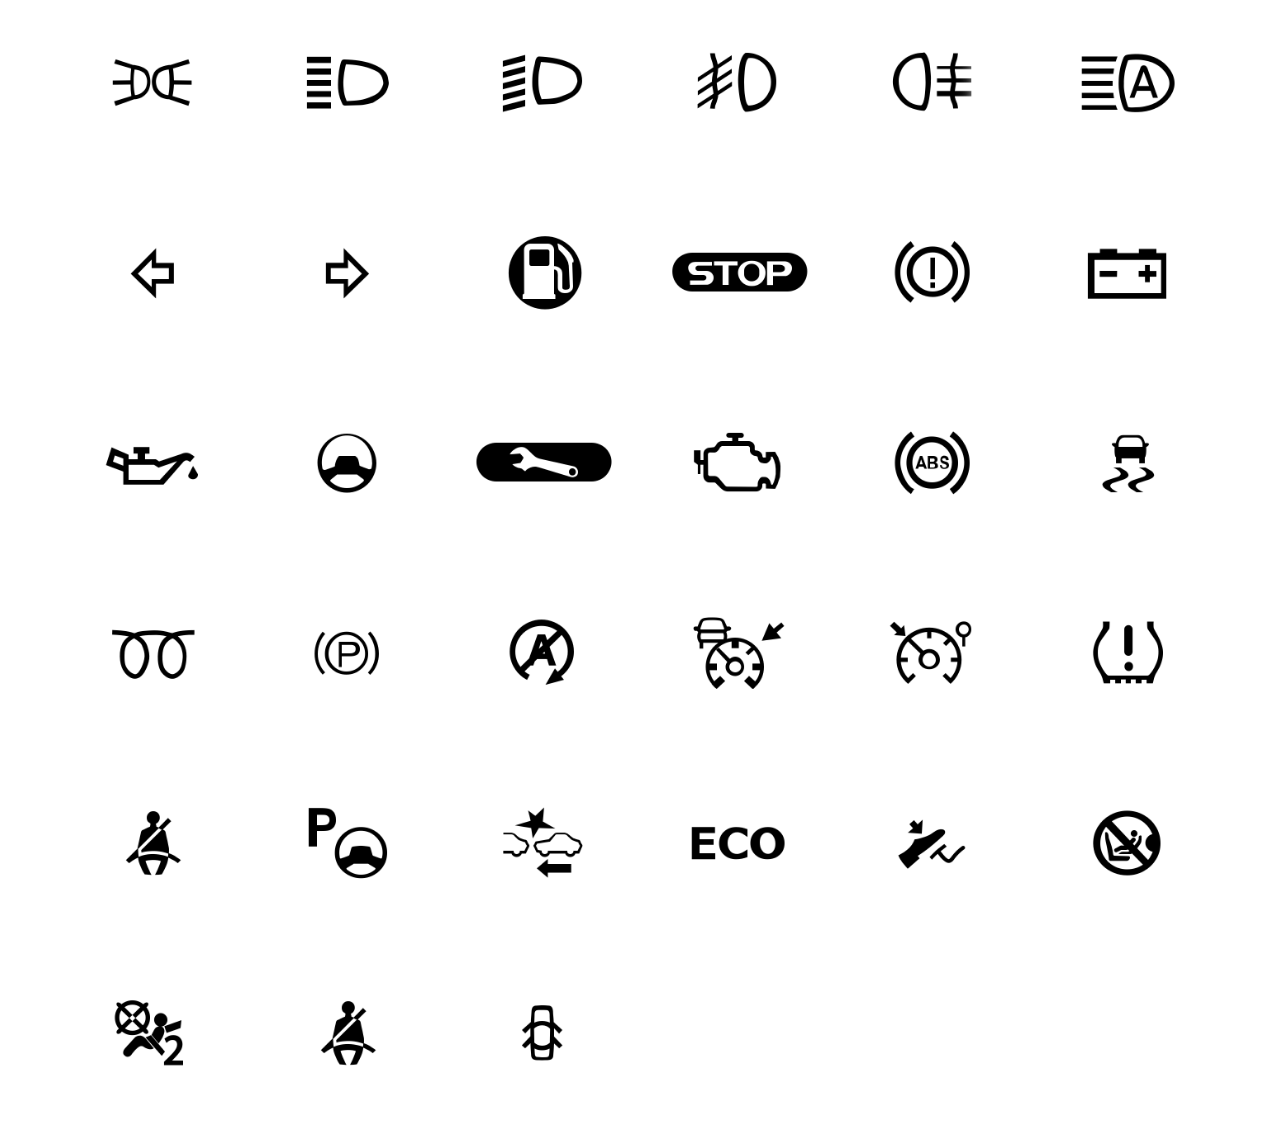
==== ikazisiklari.html @ 02b35e6b "Update ikazisiklari.html" ====
<!DOCTYPE html>
<html lang="en">
  <head>
    <meta charset="utf-8">
    <meta http-equiv="X-UA-Compatible" content="IE=edge">
    <meta name="viewport" content="width=device-width, initial-scale=1.0">
    <meta name="description" content="">
    <meta name="author" content="">
    <title>Uyarı Işıkları</title>
	<script src="http://ajax.googleapis.com/ajax/libs/jquery/1.7.1/jquery.min.js" type="text/javascript"></script>
	  <script src="jquery-3.2.1.min.js"></script>
	<script src="js/photo-gallery.js"></script>
    <link href="https://cdnjs.cloudflare.com/ajax/libs/twitter-bootstrap/3.3.2/css/bootstrap.min.css" rel="stylesheet">
     
    
  </head>
	
  <style>
      ul {         
          padding:0 0 0 0;
          margin:0 0 0 0;
      }
      ul li {     
          list-style:none;
          margin-bottom:25px;           
      }
      ul li img {
          cursor: pointer;
      }
      .modal-body {
          padding:5px !important;
      }
      .modal-content {
          border-radius:0;
      }
      .modal-dialog img {
          text-align:center;
          margin:0 auto;
      }
    .controls{          
        width:50px;
        display:block;
        font-size:11px;
        padding-top:8px;
        font-weight:bold;          
    }
    .next {
        float:right;
        text-align:right;
    }
      /*override modal for demo only*/
      .modal-dialog {
          max-width:500px;
          padding-top: 90px;
      }
      @media screen and (min-width: 768px){
          .modal-dialog {
              width:500px;
              padding-top: 90px;
          }          
      }
      @media screen and (max-width:1500px){
          #ads {
              display:none;
          }
      }
  </style>
  <body>    
    <div class="container">    
        
        <ul class="row">
            <li class="col-lg-2 col-md-2 col-sm-3 col-xs-4">
                <img class="img-responsive" src="ikazışıkları/1.png" title="Park lambaları ikaz ışığı">
            </li>
            <li class="col-lg-2 col-md-2 col-sm-3 col-xs-4">
                <img class="img-responsive" src="ikazışıkları/2.png" title="Uzun farlar ikaz ışığı">
            </li>
            <li class="col-lg-2 col-md-2 col-sm-3 col-xs-4">
                <img class="img-responsive" src="ikazışıkları/3.png" title="Kısa farlar ikaz ışığı">
            </li>
            <li class="col-lg-2 col-md-2 col-sm-3 col-xs-4">
                <img class="img-responsive" src="ikazışıkları/4.png" title="Ön sis farları ikaz ışığı">
            </li>
            <li class="col-lg-2 col-md-2 col-sm-3 col-xs-4">
                <img class="img-responsive" src="ikazışıkları/5.png" title="Arka sis lambaları ikaz ışığı">
            </li>
            <li class="col-lg-2 col-md-2 col-sm-3 col-xs-4">
                <img class="img-responsive" src="ikazışıkları/6.png" title="Uzun farlar ikaz ışığı">
            </li>
            <li class="col-lg-2 col-md-2 col-sm-3 col-xs-4">
                <img class="img-responsive" src="ikazışıkları/7.png" title="Sol sinyal lambası ikaz ışığı">
            </li>
            <li class="col-lg-2 col-md-2 col-sm-3 col-xs-4">
                <img class="img-responsive" src="ikazışıkları/8.png" title="Sağ sinyal lambaları ikaz ışığı">
            </li>
            <li class="col-lg-2 col-md-2 col-sm-3 col-xs-4">
                <img class="img-responsive" src="ikazışıkları/9.png" title="Yakıt seviyesi minimum ikaz ışığı : Kontağın açılmasıyla veya motorun çalıştırılmasıyla turuncu yanar ardından birkaç saniye sonra söner.Sürüş esnasında bir sesli sinyalle birlikte turuncu yanarsa, en kısa sürede seviyeyi tamamlayınız. Aracınızı yaklaşık 50 km daha sürebilirsiniz.">
            </li>
            <li class="col-lg-2 col-md-2 col-sm-3 col-xs-4">
               <img class="img-responsive" src="ikazışıkları/10.png" title="Zorunlu duruş ikaz ışığı : Kontak açıldığında veya motor çalıştırıldığında yanar ve motor çalışır çalışmaz söner. Diğer ikaz ışıkları ve/veya mesajlarla birlikte yanar ve aynı anda bir sinyal sesi duyulur.İkaz ışığı, güvenliğiniz için trafik kurallarına uygun olarak derhal durulmasını zorunlu kılar. Motoru durdurunuz ve yeniden çalıştırmayınız.Bir Marka Yetkili Servisi’ne danışınız.">
            </li>
            <li class="col-lg-2 col-md-2 col-sm-3 col-xs-4">
               <img class="img-responsive" src="ikazışıkları/11.png" title="Fren devresinde arıza ikaz ışığı : Kontak açıldığında veya motor çalıştırıldığında yanar, ardından birkaç saniye sonra söner.Fren yapıldığında Zorunlu duruş ikaz ışığıyla birlikte yanar ve aynı zamanda bir sinyal sesi duyulursa, bu, fren hidroliği seviyesinin düştüğünü ya da fren sisteminde bir arıza olduğunu gösterir. Aracı durdurunuz ve bir Marka Yetkili Servisi’ni arayınız.">
            </li>
            <li class="col-lg-2 col-md-2 col-sm-3 col-xs-4">
               <img class="img-responsive" src="ikazışıkları/12.png" title="Akümülatör şarj ikaz ışığı : Kontak açıldığında veya motor çalıştırıldığında yanar, ardından birkaç saniye sonra söner.Seyir halindeyken Zorunlu duruş ikaz ışığıyla birlikte yanar ve aynı zamanda bir sinyal sesi duyulursa, bu elektrik devresinde aşırı şarj ya da düşük şarj olduğunu gösterir.Aracı durdurunuz ve bir Marka Yetkili Servisi’ni arayınız.">
            </li>
            <li class="col-lg-2 col-md-2 col-sm-3 col-xs-4">
               <img class="img-responsive" src="ikazışıkları/13.png" title="Yağ basıncı ikaz ışığı: Kontak açıldığında veya motor çalıştırıldığında yanar, ardından birkaç saniye sonra söner.Seyir halindeyken Zorunlu duruş ikaz ışığı birlikte yanar ve aynı zamanda sinyal sesi duyulursa, mutlaka aracı durdurunuz ve kontağı kapatınız.Yağ seviyesini kontrol ediniz. Seviye normalse, sorun başka bir nedenden kaynaklanıyordur. Bir Marka Yetkili Servisi’ne danışınız.">
            </li>
            <li class="col-lg-2 col-md-2 col-sm-3 col-xs-4">
               <img class="img-responsive" src="ikazışıkları/14.png" title="Değişken takviyeli direksiyon ikaz ışığı : Kontak açıldığında veya motor çalıştırıldığında yanar, ardından birkaç saniye sonra söner.Sürüş esnasında Zorunlu duruş ikaz ışığıyla birlikte yanarsa, bu sistemde bir arıza olduğunu gösterir.Bir Marka Yetkili Servisi’ne danışın.">
            </li>
            <li class="col-lg-2 col-md-2 col-sm-3 col-xs-4">
               <img class="img-responsive" src="ikazışıkları/15.png" title="İkaz ışığı : Kontak açıldığında veya motor çalıştırıldığında yanar ve motor çalışır çalışmaz söner. Diğer ikaz ışıkları ve/veya mesajlarla birlikte gösterge tablosunda yanar.Dikkatli bir şekilde en kısa süre içinde Marka Yetkili Servisi’ne gitmenizi gerektirir. Bu uyarıya uyulmaması, aracın hasar görmesine yol açabilir.">
            </li>
            <li class="col-lg-2 col-md-2 col-sm-3 col-xs-4">
                <img class="img-responsive" src="ikazışıkları/16.png" title="Hava kirliliğini önleyici sistem kontrolü ikaz ışığı : Bununla donatılmış araçlarda bu ışık, motor çalıştırıldığında yanar ve araca bağlı olarak kontak kapatıldığında araç, motor bekleme aşamasındaysa (2. bölümdeki “Stop and Start İşlevi” ile ilgili bilgilere bakınız) ışık söner.–Sürekli yanmaya devam ederse, bir an önce Marka Yetkili Servisi’ne başvurunuz;–yanıp sönerse, motor devrini yanıp sönme kesilene dek düşürünüz. Vakit geçirmeden Marka Yetkili Servisi’ne başvurunuz.Bölüm 2’deki “Hava kirliliğini önleme, yakıt ekonomisi ve sürüş ile ilgili öneriler” paragrafına bakınız.">
            </li>
            <li class="col-lg-2 col-md-2 col-sm-3 col-xs-4">
               <img class="img-responsive" src="ikazışıkları/17.png" title="ABS fren sistemi ikaz ışığı : Kontak açıldığında veya motor çalıştırıldığında yanar, ardından birkaç saniye sonra söner.Araç seyir halindeyken yanması, ABS sisteminde bir arıza olduğuna işaret eder.Bu durumda fren sistemi, ABS fren sistemi olmayan bir aracın sistemi gibidir. Vakit geçirmeden Marka Yetkili Servisi'ne başvurunuz.">
            </li>
            <li class="col-lg-2 col-md-2 col-sm-3 col-xs-4">
                <img class="img-responsive" src="ikazışıkları/18.png" title="ESP ( ESC) ve antipatinaj sistemi ikaz ışığı: Kontak açıldığında veya motor çalıştırıldığında yanar, ardından birkaç saniye sonra söner.İkaz ışığı birçok durumda yanabilir: Bölüm 2’deki “Sürüş destek ve düzeltme sistemleri” paragrafına bakınız.">
            </li>
            <li class="col-lg-2 col-md-2 col-sm-3 col-xs-4">
                <img class="img-responsive" src="ikazışıkları/19.png" title="Ön ısıtma ikaz ışığı (dizel model) : Kontak açıldığında yanması gerekir. Bu, ön ısıtma bujilerinin çalışmakta olduğunu gösterir.Ön ısıtma tamamlandığında söner. Motor çalıştırılabilir.">
            </li>
            <li class="col-lg-2 col-md-2 col-sm-3 col-xs-4">
                <img class="img-responsive" src="ikazışıkları/20.png" title="Otomatik park freni ikaz ışığı : Bölüm 2’deki «otomatik park freni» paragrafına bakınız.">
            </li>
            <li class="col-lg-2 col-md-2 col-sm-3 col-xs-4">
                <img class="img-responsive" src="ikazışıkları/21.png" title="Motorun rölantiye alınması ikaz ışığı : Bölüm 2'deki Stop and Start fonksiyonu paragrafına bakınız.">
            </li>
            <li class="col-lg-2 col-md-2 col-sm-3 col-xs-4">
                <img class="img-responsive" src="ikazışıkları/22.png" title="Hız limitörü, hız regülatörü ve uyarlamalı hız regülatörü ikaz ışıkları : .Bölüm 2'deki Hız limitörü, Hız regülatörü ve Uyarlamalı hız regülatörü bilgilerine bakınız.">
            </li>
            <li class="col-lg-2 col-md-2 col-sm-3 col-xs-4">
                <img class="img-responsive" src="ikazışıkları/23.png" title="Hız limitörü, hız regülatörü ve uyarlamalı hız regülatörü ikaz ışıkları : Bölüm 2'deki Hız limitörü, Hız regülatörü ve Uyarlamalı hız regülatörü bilgilerine bakınız.">
            </li>
            <li class="col-lg-2 col-md-2 col-sm-3 col-xs-4">
                <img class="img-responsive" src="ikazışıkları/24.png" title="LASTİK BASINÇLARI KONTROL SİSTEMİ : Bölüm 2’deki «Lastik basınçları kontrol sistemi» paragrafını inceleyiniz.">
            </li>
			<li class="col-lg-2 col-md-2 col-sm-3 col-xs-4">
                <img class="img-responsive" src="ikazışıkları/25.png" title="Arka taraf emniyet kemeri takılı değil ikaz ışığı : Araç her çalıştırıldığında, kapı açıldığında veya arka emniyet kemeri takıldığında/çıkarıldığında yaklaşık 30 saniye boyunca yanar. Bölüm 1’deki Emniyet kemeri yükseklik ayarı paragrafına bakınız.">
            </li>
			<li class="col-lg-2 col-md-2 col-sm-3 col-xs-4">
                <img class="img-responsive" src="ikazışıkları/26.png" title="Park yardımı ikaz ışığı : Bölüm 2’deki Park yardımı paragrafına bakınız.">
            </li>
			<li class="col-lg-2 col-md-2 col-sm-3 col-xs-4">
                <img class="img-responsive" src="ikazışıkları/27.png" title="Acil durum aktif fren ikazı : Bölüm 2’deki « Sürüş destek ve düzeltme sistemleri » paragrafına bakınız.">
            </li>
			<li class="col-lg-2 col-md-2 col-sm-3 col-xs-4">
                <img class="img-responsive" src="ikazışıkları/28.png" title="EKO modu ikaz ışığı : ECO modu seçiliyken yanar.Bölüm 2’deki Eko Sürüş paragrafına bakınız.">
            </li>
			<li class="col-lg-2 col-md-2 col-sm-3 col-xs-4">
                <img class="img-responsive" src="ikazışıkları/29.png" title="Ayak fren pedalına ikaz ışığı : Fren pedalına basılması gerektiğinde yanar. Bölüm 2’deki “Otomatik vites kutusu” paragrafına bakınız.Bölüm 2’deki Sürüş öneriler, Eko Sürüş paragrafına bakınız.">
            </li>
			<li class="col-lg-2 col-md-2 col-sm-3 col-xs-4">
                <img class="img-responsive" src="ikazışıkları/30.png" title="Yolcu hava yastığı ON : Bölüm 1’deki “Çocukların güvenliği: ön yolcu hava yastığını devre dışı bırakma/devreye alma” paragrafına bakınız.">
            </li>
			<li class="col-lg-2 col-md-2 col-sm-3 col-xs-4">
                <img class="img-responsive" src="ikazışıkları/31.png" title="Yolcu hava yastığı OFF : Bölüm 1’deki “Çocukların güvenliği: ön yolcu hava yastığını devre dışı bırakma/devreye alma” paragrafına bakınız.">
            </li>
			<li class="col-lg-2 col-md-2 col-sm-3 col-xs-4">
                <img class="img-responsive" src="ikazışıkları/32.png" title="Sürücü tarafı emniyet kemeri ve araca göre ön yolcu emniyet kemeri takılı değil ikaz ışığı: Kontağın açılmasıyla dikiz aynasında yanar sonra sürücü ve ön yolcu emniyet kemeri (yolcu varken) takılı değilse, araç yaklaşık 20 km/sa.e ulaştığında yanıp söner ve yaklaşık 2 dakika boyunca sesli bir ikaz duyulur.Not: Minder üzerine konulmuş bir nesne ikaz ışığını çalıştırabilir.">
            </li>
			<li class="col-lg-2 col-md-2 col-sm-3 col-xs-4">
                <img class="img-responsive" src="ikazışıkları/33.png" title="Kapı(lar) açık ikaz ışığı">
            </li>
          </ul>             
    </div> <!-- /container -->
    
	
     
    <div class="modal fade" id="myModal" tabindex="-1" role="dialog" aria-labelledby="myModalLabel" aria-hidden="true">
      <div class="modal-dialog">
        <div class="modal-content">		
          <div class="modal-body"> 
          </div>
        </div><!-- /.modal-content -->
      </div><!-- /.modal-dialog -->
    </div><!-- /.modal -->
    
  </body>


  
</html>
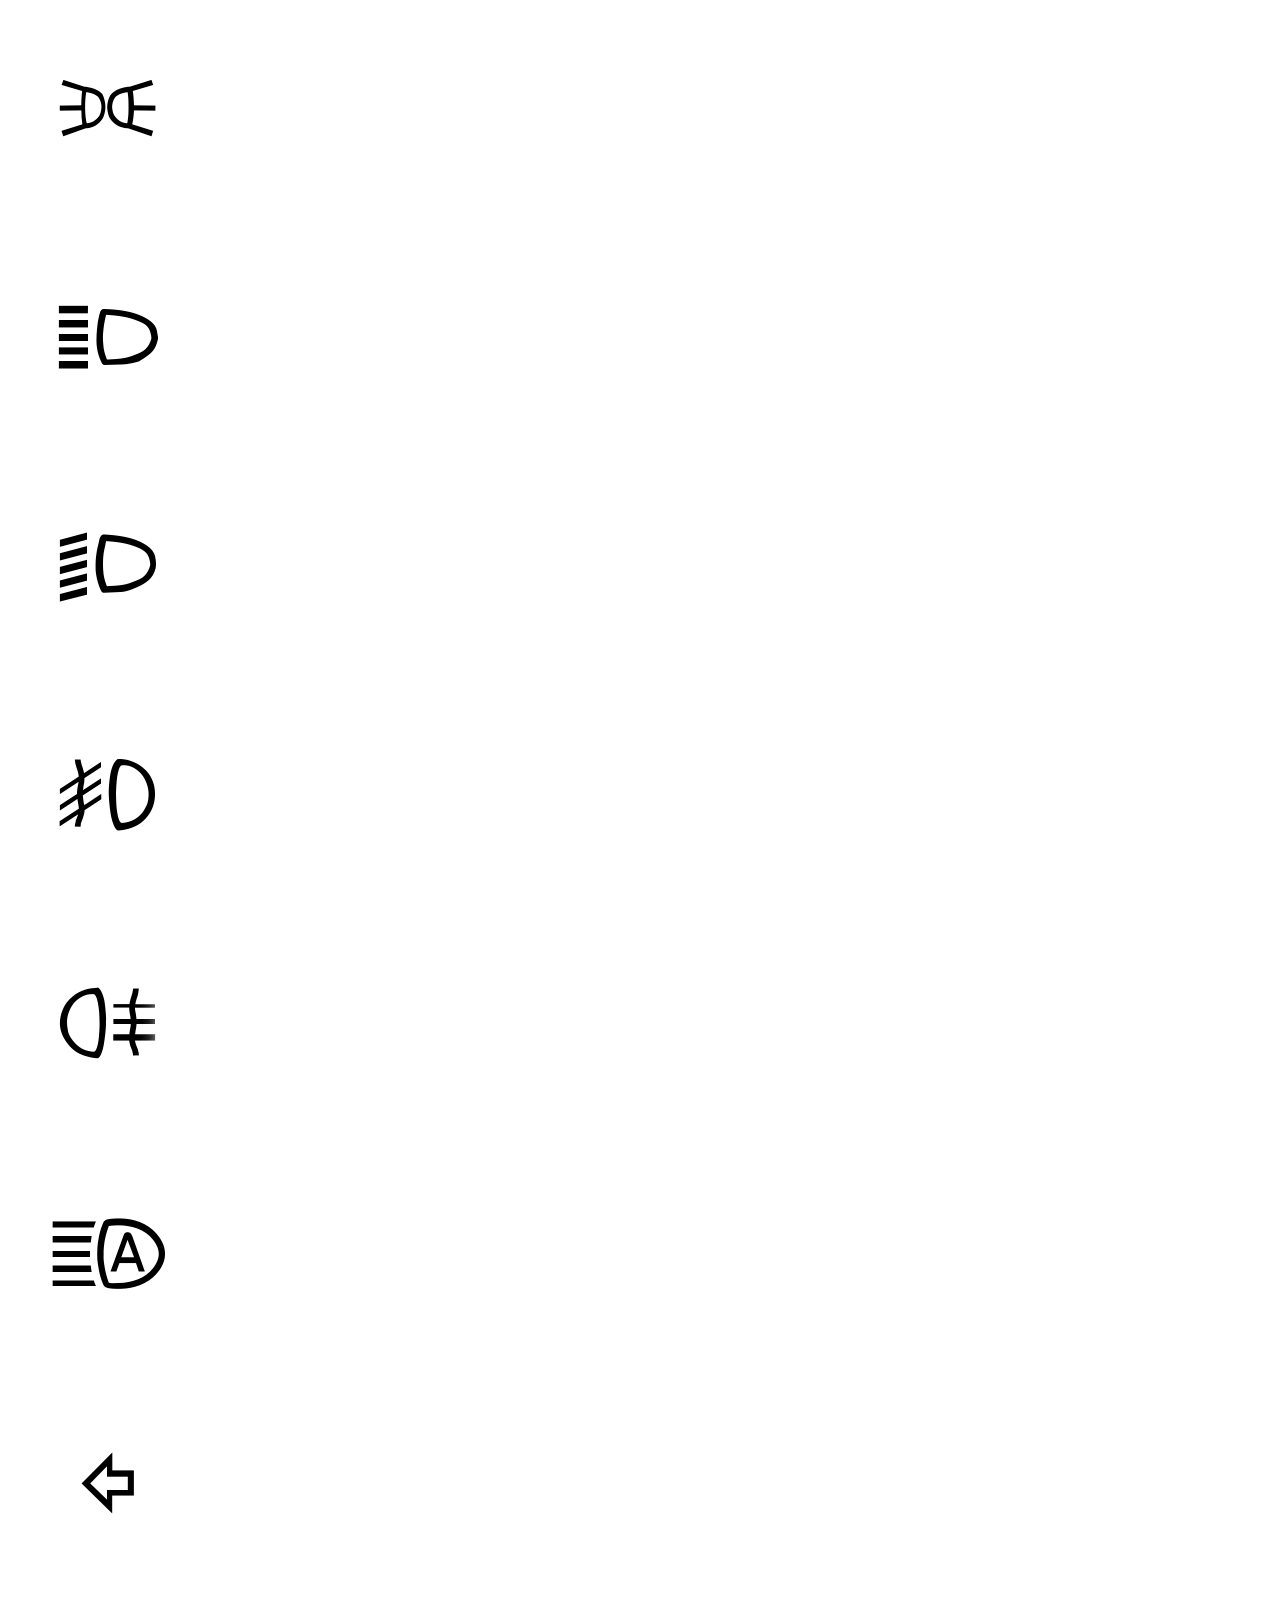
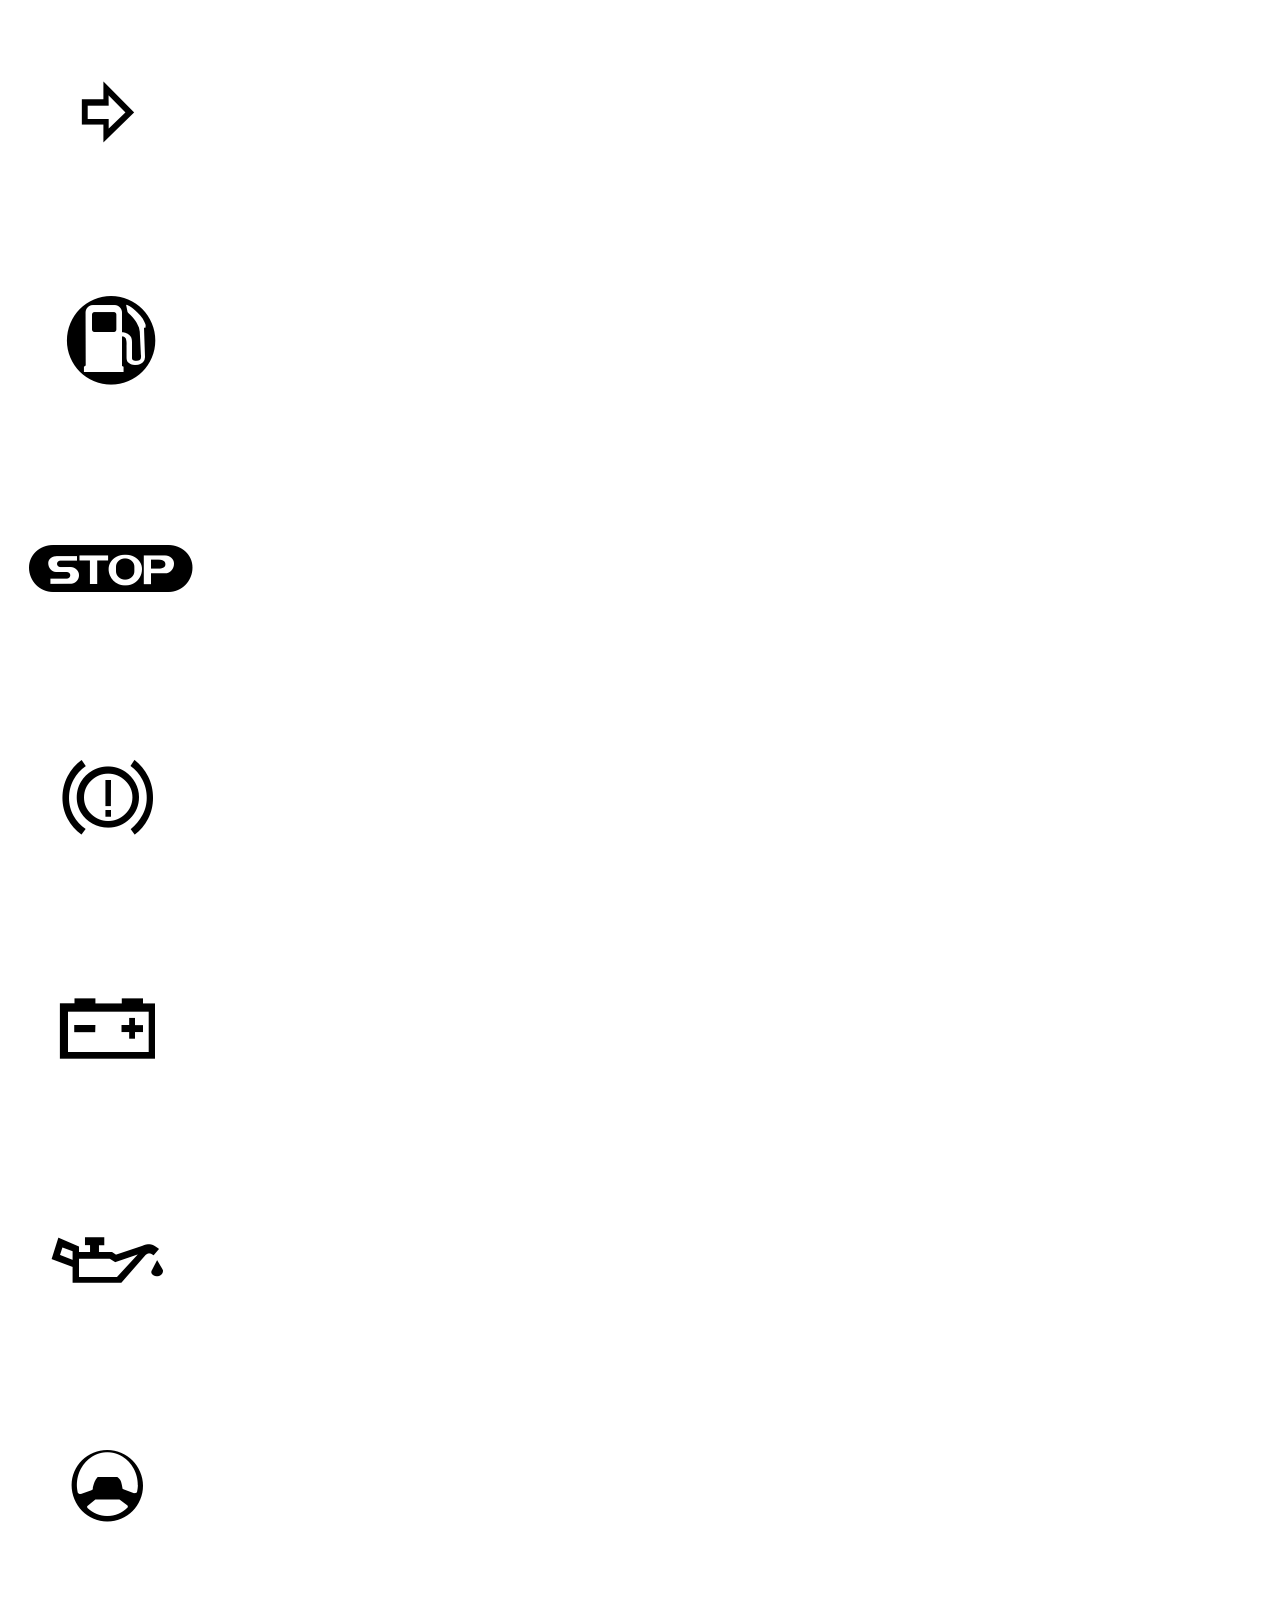
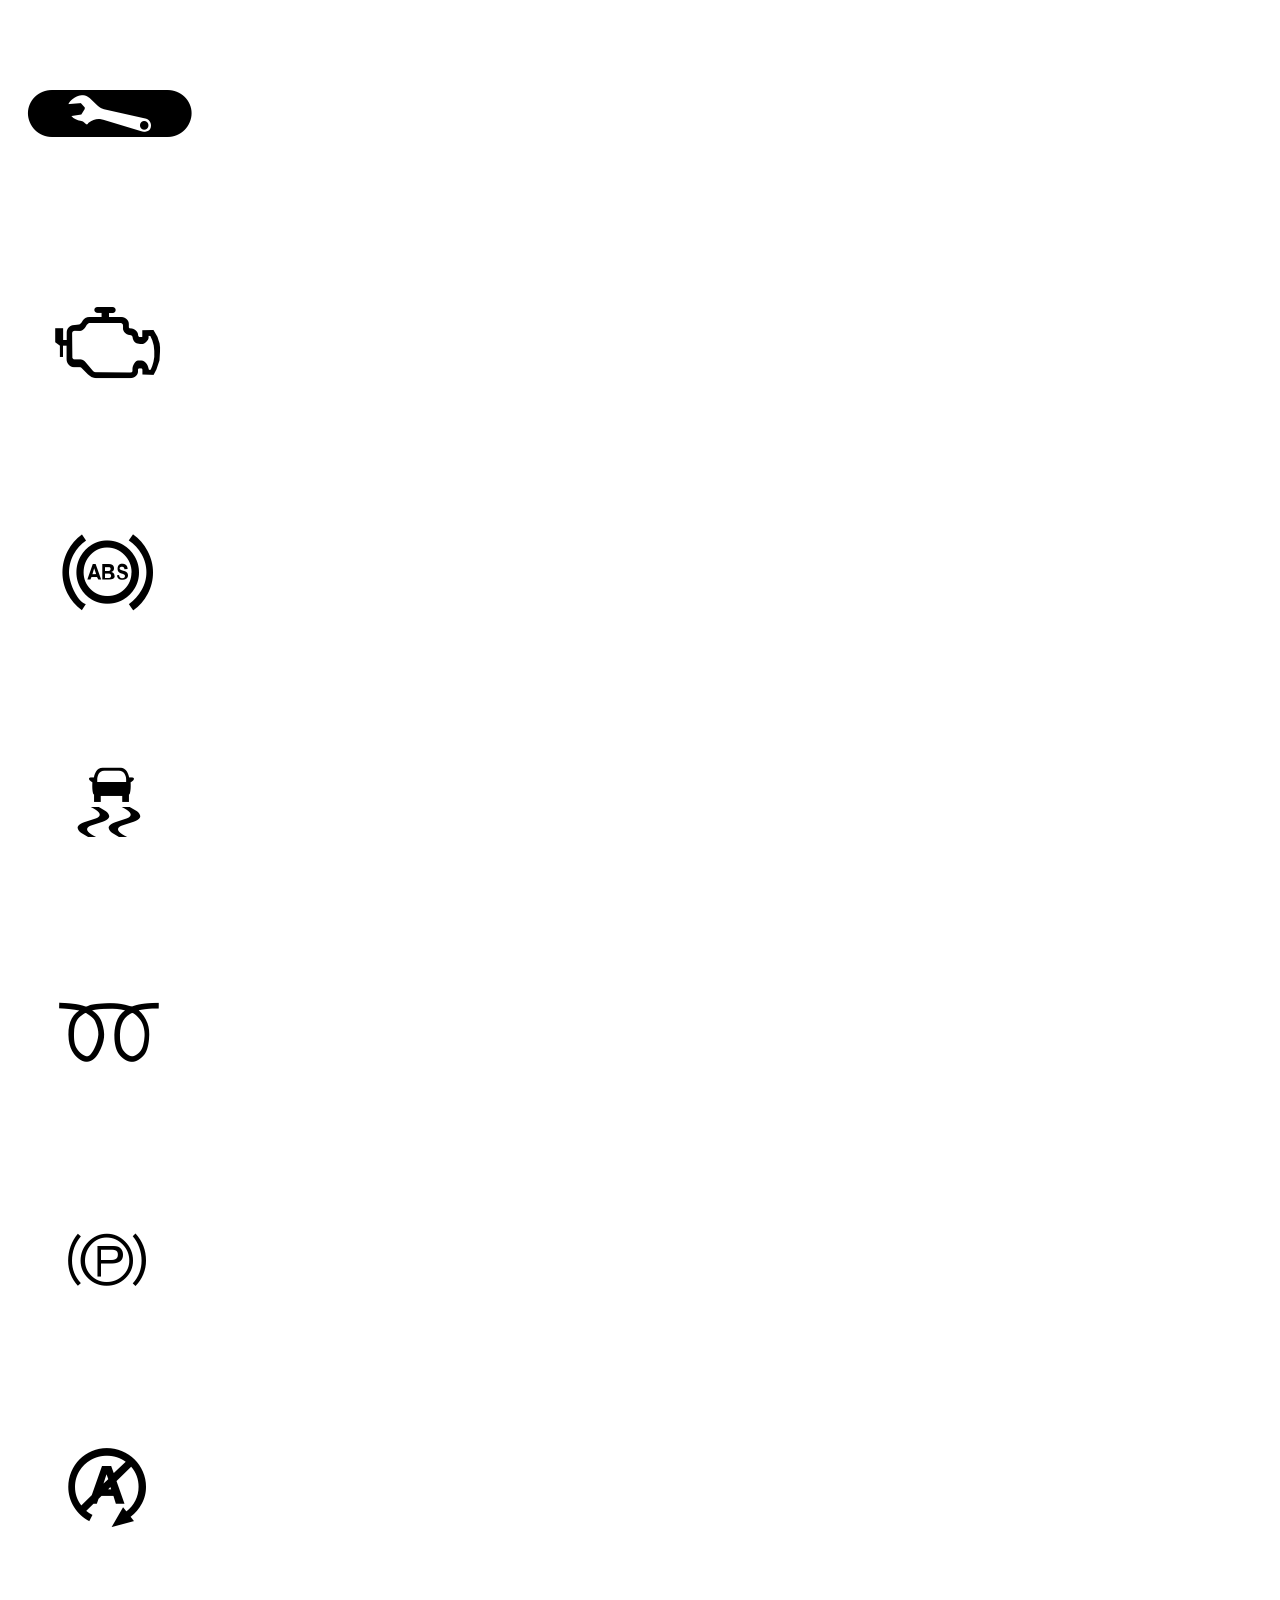
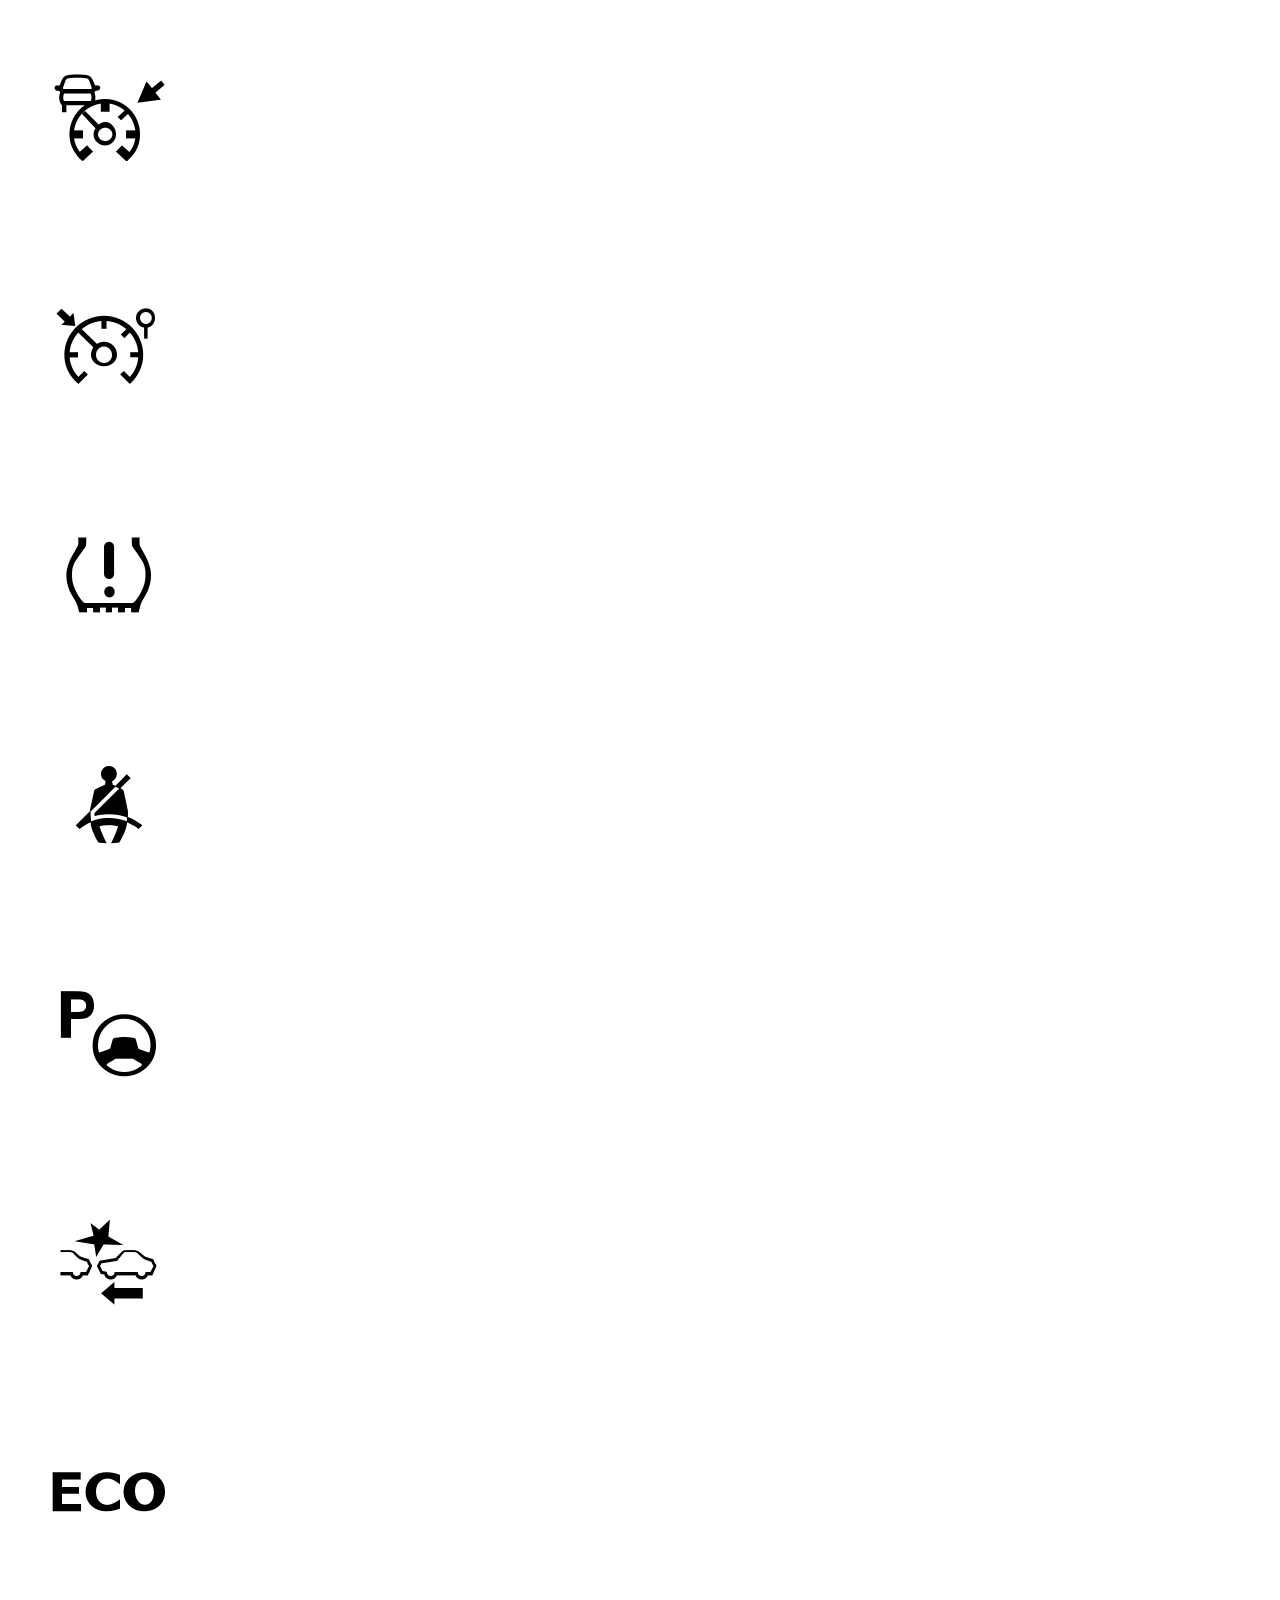
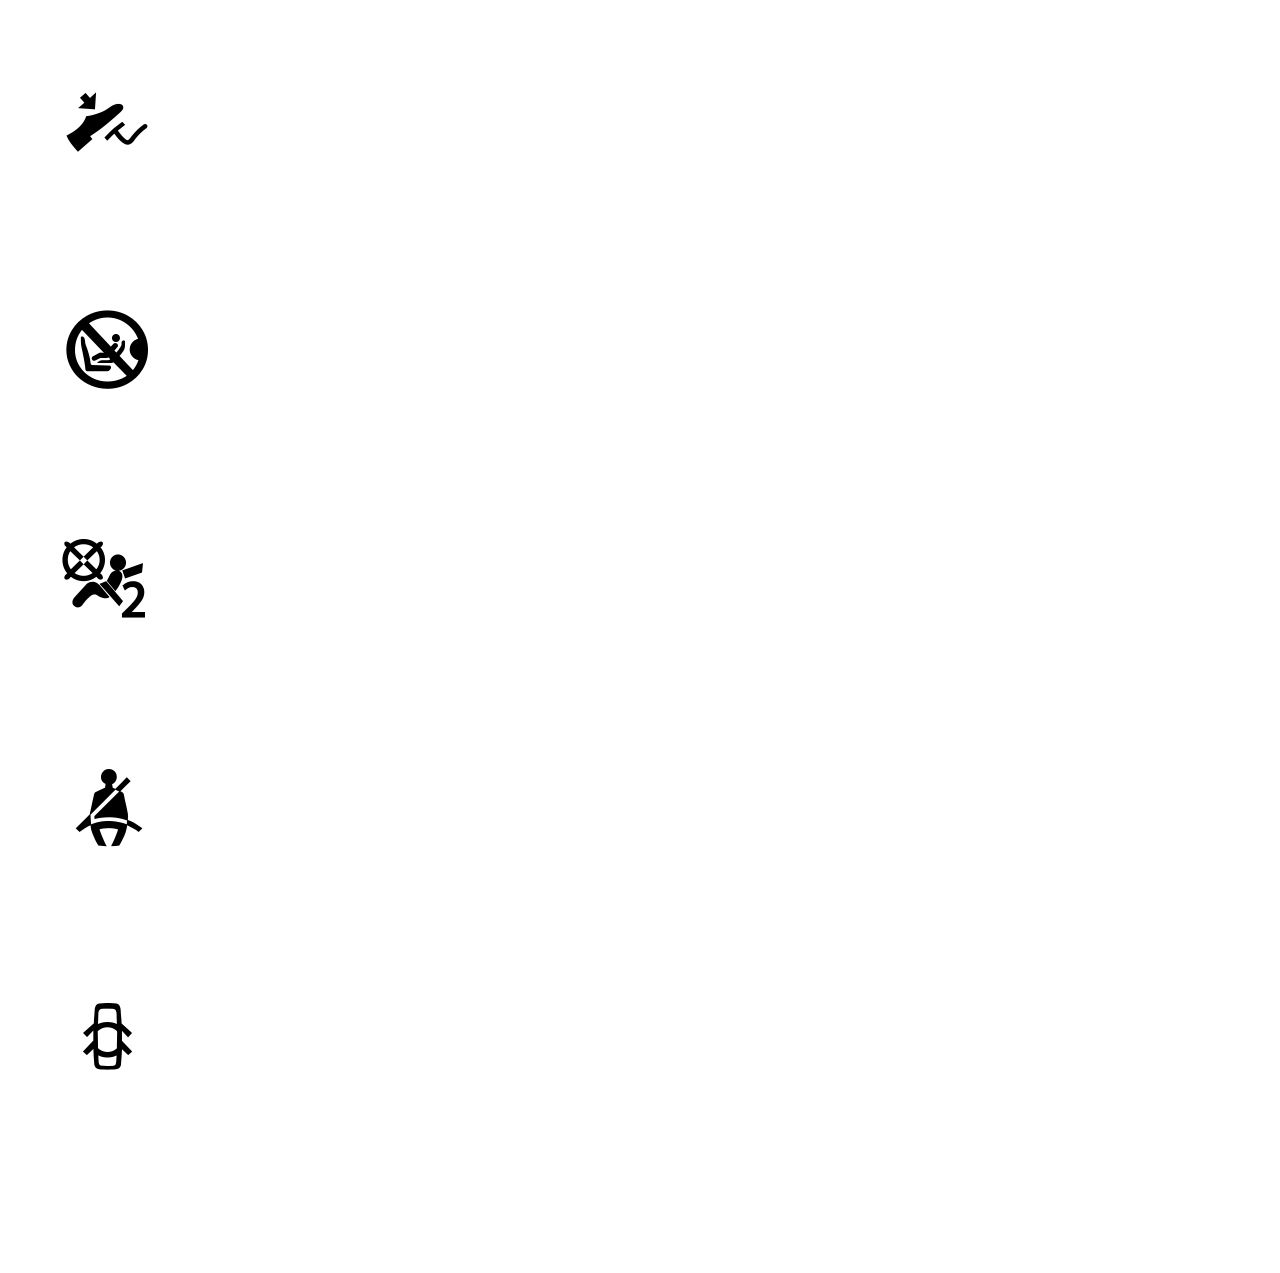
==== commit 03961ae5: "Update ikazisiklari.html" ====
--- a/ikazisiklari.html
+++ b/ikazisiklari.html
@@ -10,7 +10,7 @@
 	<script src="http://ajax.googleapis.com/ajax/libs/jquery/1.7.1/jquery.min.js" type="text/javascript"></script>
 	  <script src="jquery-3.2.1.min.js"></script>
 	<script src="js/photo-gallery.js"></script>
-    <link href="https://cdnjs.cloudflare.com/ajax/libs/twitter-bootstrap/3.3.2/css/bootstrap.min.css" rel="stylesheet">
+   
      
     
   </head>
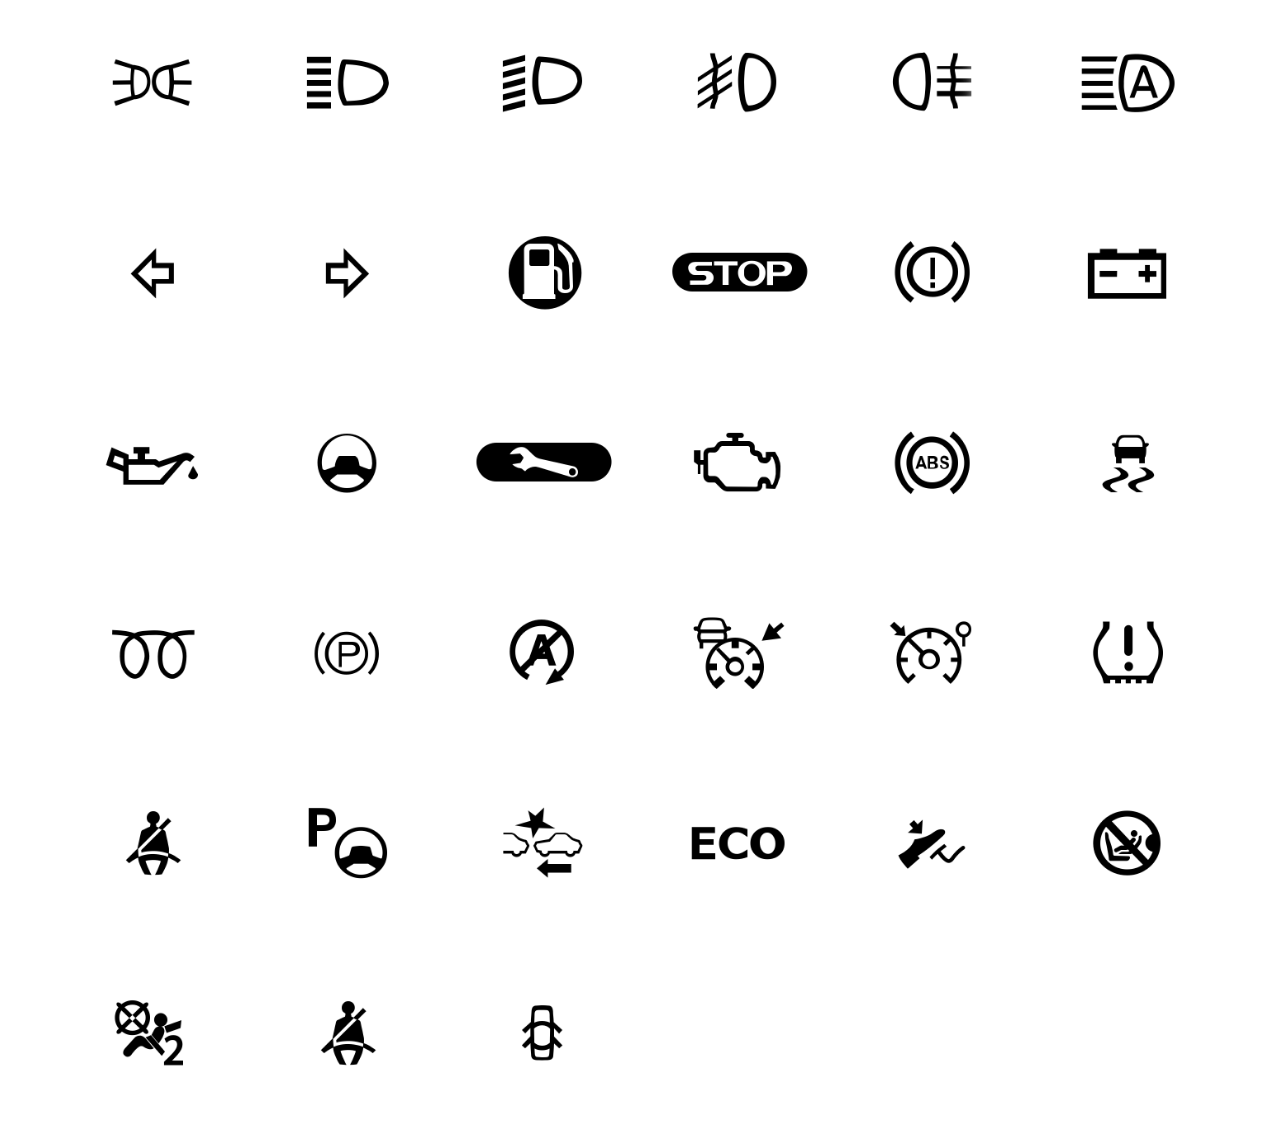
==== commit a5c9bcb2: "Update ikazisiklari.html" ====
--- a/ikazisiklari.html
+++ b/ikazisiklari.html
@@ -7,12 +7,10 @@
     <meta name="description" content="">
     <meta name="author" content="">
     <title>Uyarı Işıkları</title>
-	<script src="http://ajax.googleapis.com/ajax/libs/jquery/1.7.1/jquery.min.js" type="text/javascript"></script>
-	  <script src="jquery-3.2.1.min.js"></script>
-	<script src="js/photo-gallery.js"></script>
-   
-     
-    
+    <link href="https://cdnjs.cloudflare.com/ajax/libs/twitter-bootstrap/3.3.2/css/bootstrap.min.css" rel="stylesheet">
+    <script src="http://code.jquery.com/jquery-1.11.2.min.js"></script>
+    <script src="https://cdnjs.cloudflare.com/ajax/libs/twitter-bootstrap/3.3.2/js/bootstrap.min.js"></script>
+    <script src="js/photo-gallery.js"></script>
   </head>
 	
   <style>
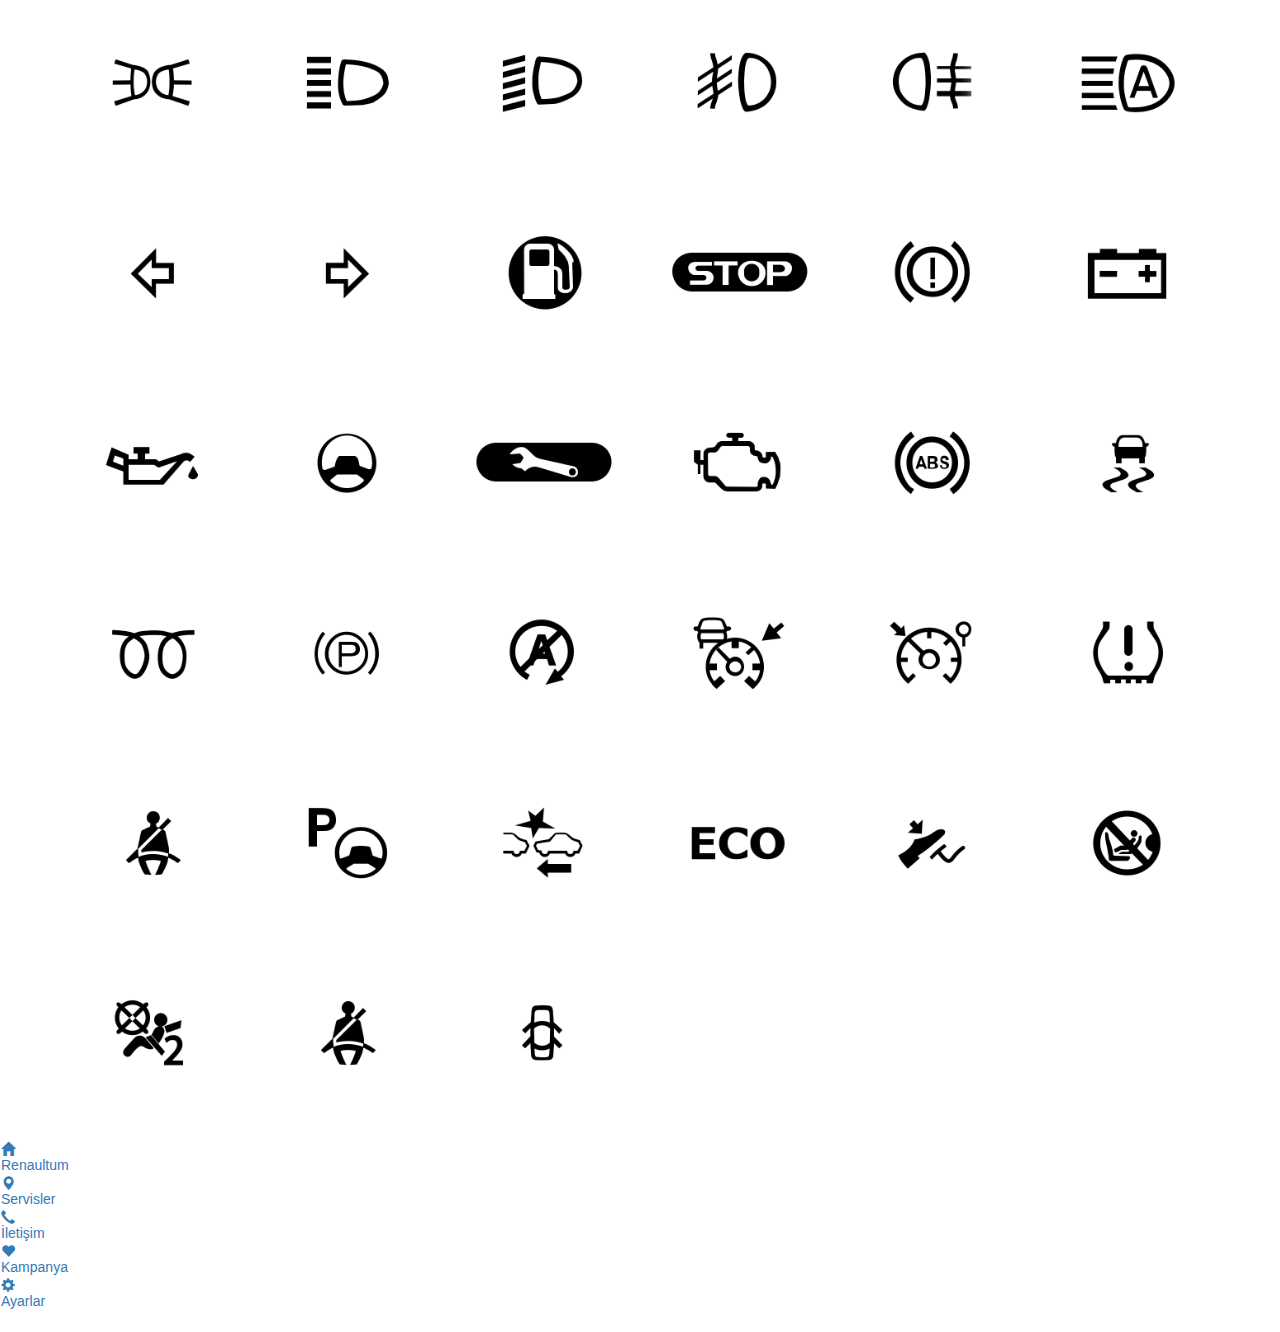
==== commit 2cfe3889: "Update ikazisiklari.html" ====
--- a/ikazisiklari.html
+++ b/ikazisiklari.html
@@ -8,7 +8,7 @@
     <meta name="author" content="">
     <title>Uyarı Işıkları</title>
     <link href="https://cdnjs.cloudflare.com/ajax/libs/twitter-bootstrap/3.3.2/css/bootstrap.min.css" rel="stylesheet">
-    <script src="http://code.jquery.com/jquery-1.11.2.min.js"></script>
+    <script src="https://ajax.googleapis.com/ajax/libs/jquery/3.2.1/jquery.min.js"></script>
     <script src="https://cdnjs.cloudflare.com/ajax/libs/twitter-bootstrap/3.3.2/js/bootstrap.min.js"></script>
     <script src="js/photo-gallery.js"></script>
   </head>
@@ -169,7 +169,15 @@
           </ul>             
     </div> <!-- /container -->
     
-	
+<div style="">
+<div class="navbar">
+  <a href="index.html"><span class="glyphicon glyphicon-home"  aria-hidden="true" style=" display:block"></span>Renaultum</a>
+  <a href="#news"><span class="glyphicon glyphicon-map-marker"  aria-hidden="true" style=" display:block"></span>Servisler</a>
+  <a href="#contact"><span class="glyphicon glyphicon-earphone"  aria-hidden="true" style=" display:block"></span>İletişim</a>
+  <a href="#about"><span class="glyphicon glyphicon-heart"  aria-hidden="true" style=" display:block"></span>Kampanya</a>
+  <a href="#about"><span class="glyphicon glyphicon-cog"  aria-hidden="true" style=" display:block"></span>Ayarlar</a>
+</div>
+</div> 	
      
     <div class="modal fade" id="myModal" tabindex="-1" role="dialog" aria-labelledby="myModalLabel" aria-hidden="true">
       <div class="modal-dialog">
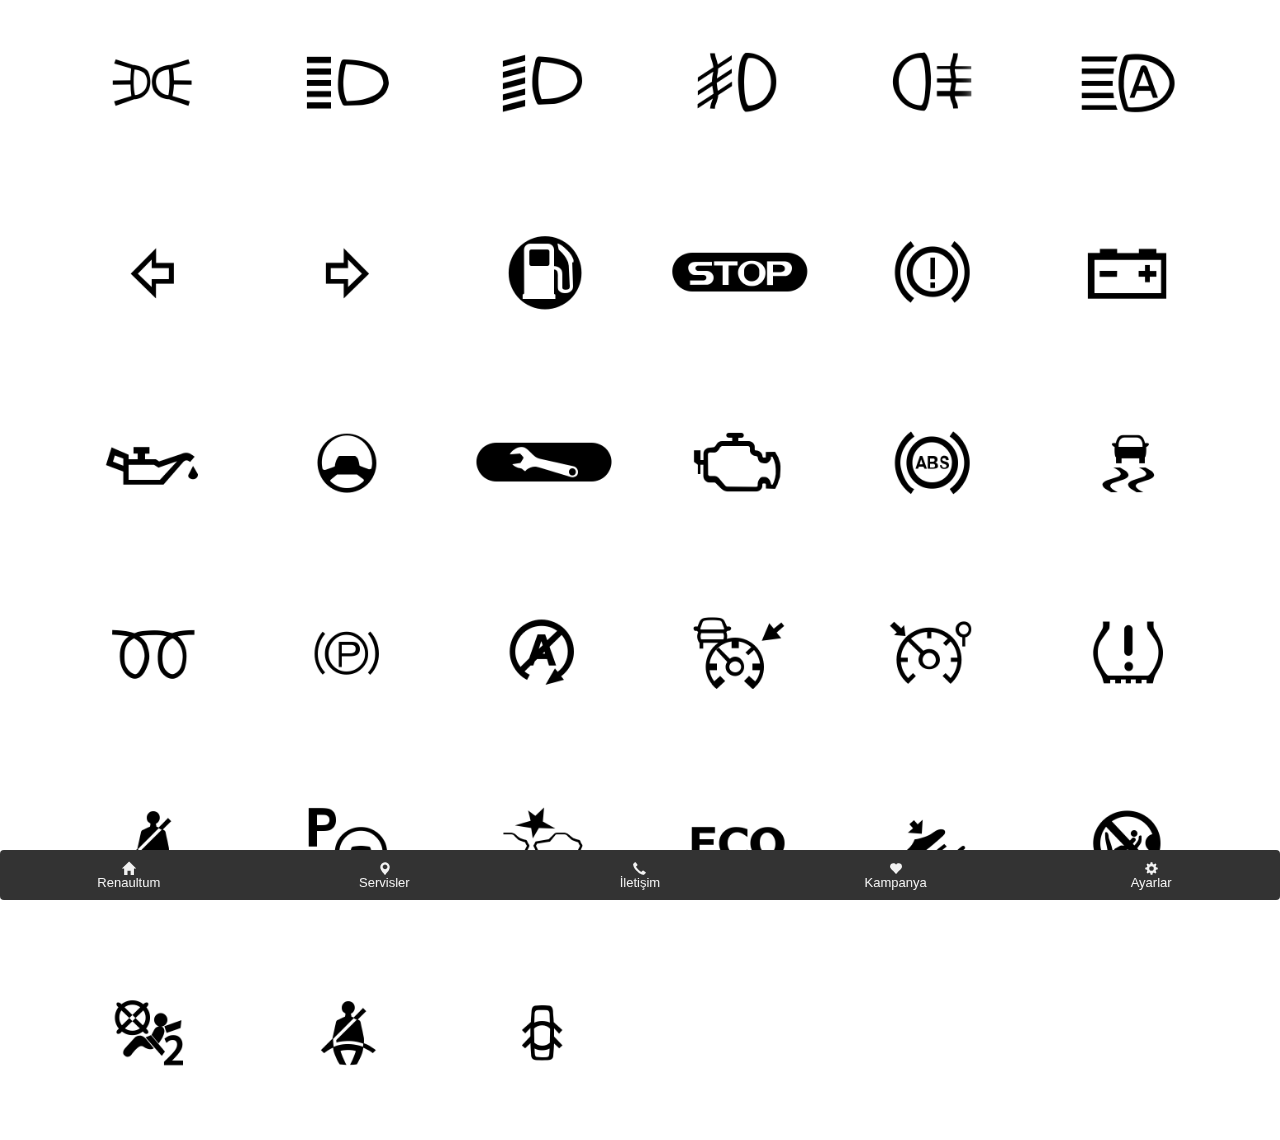
==== commit 01ba3aeb: "Update ikazisiklari.html" ====
--- a/ikazisiklari.html
+++ b/ikazisiklari.html
@@ -11,6 +11,7 @@
     <script src="https://ajax.googleapis.com/ajax/libs/jquery/3.2.1/jquery.min.js"></script>
     <script src="https://cdnjs.cloudflare.com/ajax/libs/twitter-bootstrap/3.3.2/js/bootstrap.min.js"></script>
     <script src="js/photo-gallery.js"></script>
+    <link rel="stylesheet" href="css/bottomTabbar.css">
   </head>
 	
   <style>
--- a/css/bottomTabbar.css
+++ b/css/bottomTabbar.css
@@ -0,0 +1,21 @@
+ body {margin:0;}
+
+.navbar {
+  overflow: hidden;
+  background-color: #333;
+  position: fixed;
+  padding-top:10px;
+  width: 100%;
+  bottom:0;
+  margin-bottom:0px;
+}
+
+.navbar a {
+  float:left;
+  display: block;
+  color: #f2f2f2;
+  text-align: center;
+  text-decoration: none;
+  font-size: 13px;
+  width:20%;
+}
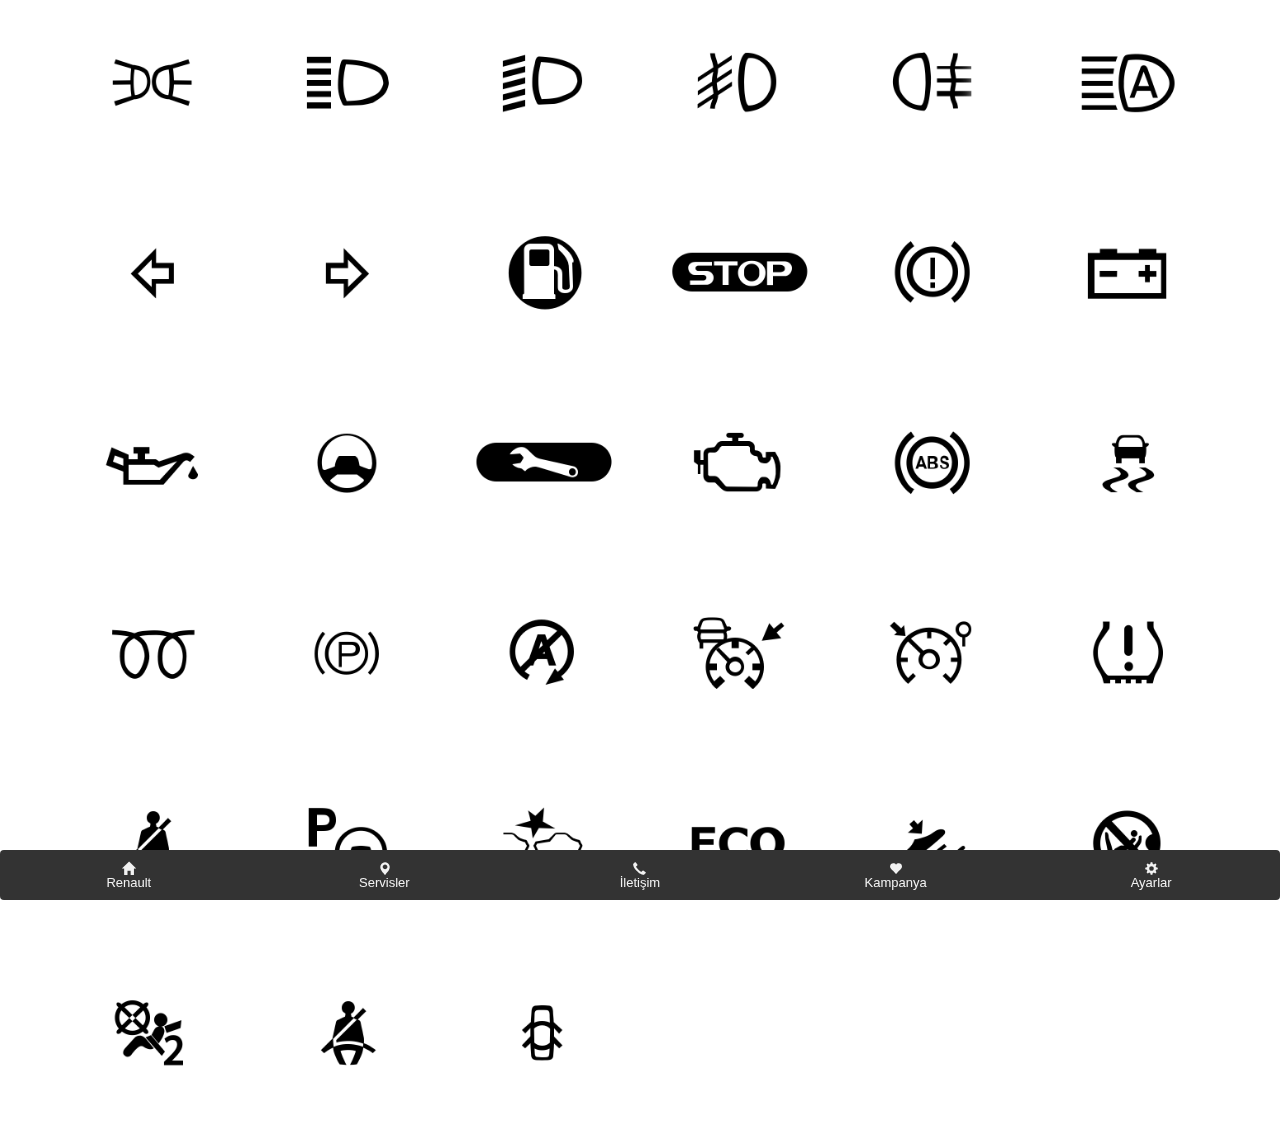
==== commit 9676574f: "Update ikazisiklari.html" ====
--- a/ikazisiklari.html
+++ b/ikazisiklari.html
@@ -7,6 +7,7 @@
     <meta name="description" content="">
     <meta name="author" content="">
     <title>Uyarı Işıkları</title>
+  <link rel="stylesheet" href="https://maxcdn.bootstrapcdn.com/font-awesome/4.6.1/css/font-awesome.min.css">
     <link href="https://cdnjs.cloudflare.com/ajax/libs/twitter-bootstrap/3.3.2/css/bootstrap.min.css" rel="stylesheet">
     <script src="https://ajax.googleapis.com/ajax/libs/jquery/3.2.1/jquery.min.js"></script>
     <script src="https://cdnjs.cloudflare.com/ajax/libs/twitter-bootstrap/3.3.2/js/bootstrap.min.js"></script>
@@ -172,7 +173,7 @@
     
 <div style="">
 <div class="navbar">
-  <a href="index.html"><span class="glyphicon glyphicon-home"  aria-hidden="true" style=" display:block"></span>Renaultum</a>
+  <a href="index.html"><span class="glyphicon glyphicon-home"  aria-hidden="true" style=" display:block"></span>Renault</a>
   <a href="#news"><span class="glyphicon glyphicon-map-marker"  aria-hidden="true" style=" display:block"></span>Servisler</a>
   <a href="#contact"><span class="glyphicon glyphicon-earphone"  aria-hidden="true" style=" display:block"></span>İletişim</a>
   <a href="#about"><span class="glyphicon glyphicon-heart"  aria-hidden="true" style=" display:block"></span>Kampanya</a>
